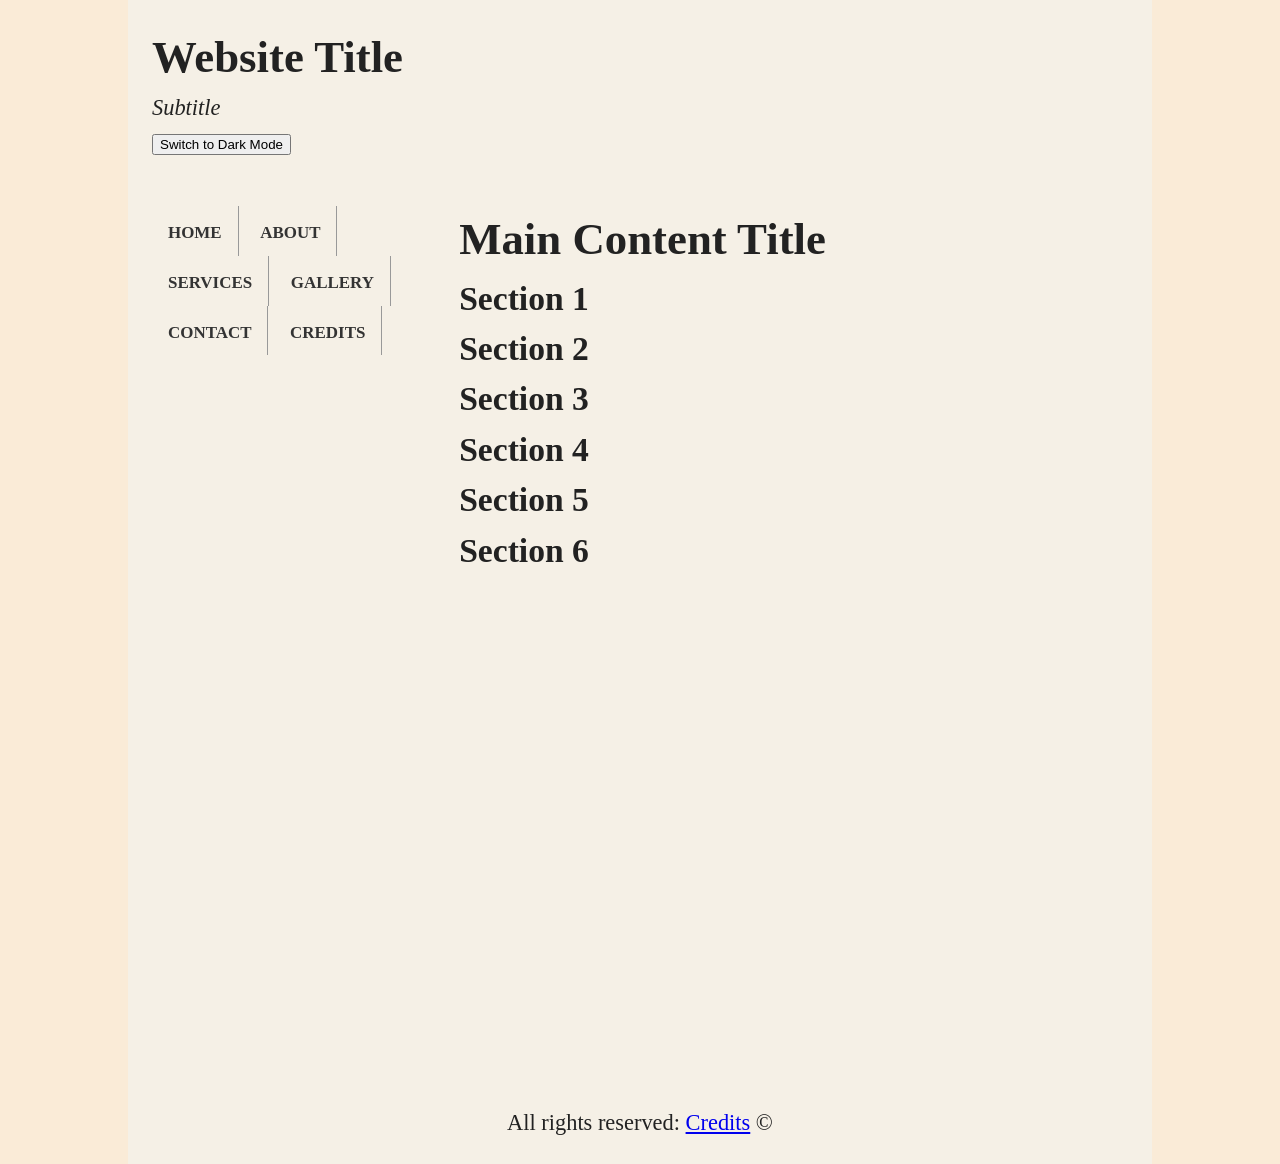
==== index.html @ 9ed9c501 "Populating Website with Basic files" ====
<!DOCTYPE html>
<html lang="en">
<head>
  <meta charset="UTF-8">
  <meta name="description" content="A website about...">
  <!-- Link external CSS stylesheet at the top of any HTML file -->
  <link rel="stylesheet" href="styles.css">

  <!-- Google Fonts section: leave empty with fallback in CSS similar to Times New Roman -->
  <!-- <link href="" rel="stylesheet"> -->

  <!-- Title must have two parts in child-parent formation; last tag in head -->
  <title>Home | My Website</title>
</head>

<body>
  <!-- Wrap everything in body with #page-wrapper -->
  <div id="page-wrapper">

    <!-- Header starts here -->
    <header>
      <h1>Website Title</h1>
      <p><em>Subtitle</em></p>
      <!-- Button specifically labeled to change webpage theme from light to dark -->
      <button id="theme-toggle" type="button">Switch to Dark Mode</button>
    </header>
    <!-- Header ends here -->

    <!-- Wrap NAV and MAIN together in a single #container -->
    <div id="container">

      <!-- Navigation starts here -->
      <nav>
        <ul>
          <li><a href="index.html">Home</a></li>
          <li><a href="about.html">About</a></li>
          <li><a href="services.html">Services</a></li>
          <li><a href="gallery.html">Gallery</a></li>
          <li><a href="contact.html">Contact</a></li>
          <li><a href="credits.html">Credits</a></li>
        </ul>
      </nav>
      <!-- Navigation ends here -->

      <!-- Main content starts here -->
      <main>
        <h1>Main Content Title</h1>

        <!-- At least 6 internal webpage sections; can be left blank -->
        <section id="section-1"><h2>Section 1</h2></section>
        <section id="section-2"><h2>Section 2</h2></section>
        <section id="section-3"><h2>Section 3</h2></section>
        <section id="section-4"><h2>Section 4</h2></section>
        <section id="section-5"><h2>Section 5</h2></section>
        <section id="section-6"><h2>Section 6</h2></section>
      </main>
      <!-- Main content ends here -->

    </div>
    <!-- #container ends here -->

    <!-- Footer starts here -->
    <footer>
      <p>All rights reserved: <a href="credits.html">Credits</a> &#169;</p>
    </footer>
    <!-- Footer ends here -->

  </div>
  <!-- #page-wrapper ends here -->

  <!-- Link external JavaScript file -->
  <script src="scripts.js"></script>
</body>
</html>
---- styles.css ----
/* ===============================
   CSS RESET AND GLOBAL BOX MODEL
   =============================== */
* {
  margin: 0;
  box-sizing: border-box;
}

/* ===============================
   PAGE WRAPPER: CENTERS AND CONSTRAINS PAGE
   =============================== */
#page-wrapper {
  width: 80%;
  margin: 0 auto;
  background-color: antiquewhite;
}

/* ===============================
   UNIFORM BACKGROUND COLORS FOR MAIN TAGS
   =============================== */
header,
nav,
main,
footer {
  background-color: #f5f0e6; /* Choose a uniform palette */
  color: #222;
}

/* ===============================
   CONTAINER: WRAPS NAV AND MAIN
   =============================== */
#container {
  width: 100%;
  display: flex;
  flex-direction: row; /* Use column to stack nav vertically */
  /* Put height stuff here so the page stretches vertically, not horizontally */
  min-height: 100vh;
}

/* ===============================
   NAV AND MAIN WIDTHS
   =============================== */
nav {
  width: 30%;
}

main {
  width: 70%;
  height: 100vh; /* Hint: increase height of main to 100vh */
  padding: 1rem;
}

/* ===============================
   TYPOGRAPHY AND FONT FALLBACK
   =============================== */
body {
  /* Google Font section left empty; fallback similar to Times New Roman */
  font-family: /* "Google Font Name", */ "Times New Roman", Times, serif;
  font-size: calc(16px + 0.5vw); /* Use calc() for font-sizes */
  line-height: 1.5;
  background-color: antiquewhite; /* Avoid white space at bottom */
}

/* ===============================
   HEADER, NAV, MAIN, FOOTER SPACING
   =============================== */
header,
nav,
main,
footer {
  padding: 1.5rem;
  margin: 0;
}

footer {
  margin-top: auto;
  text-align: center;
}

/* ===============================
   NAVIGATION STYLING
   =============================== */
nav ul {
  list-style: none; /* Remove bullets */
  padding-left: 0;  /* Remove default indentation */
}

nav li {
  display: inline-block; /* Arrange horizontally */
  border-right: 1px solid #999; /* Button-like separation */
  padding: 0.5rem 1rem;
}

nav a {
  text-decoration: none; /* Remove underline */
  text-transform: uppercase; /* Transform letters */
  font-family: /* "Google Font Name", */ "Times New Roman", Times, serif;
  font-size: calc(0.9rem + 0.2vw);
  font-weight: bold;
  color: #333;
}

/* ===============================
   RESPONSIVE IMAGES
   =============================== */
img {
  max-width: 100%;
  height: auto;
}

/* ===============================
   LIGHT/DARK MODE THEME
   =============================== */
body.dark-mode {
  background-color: #222;
  color: #f5f5f5;
}

body.dark-mode #page-wrapper {
  background-color: #222;
  color: #f5f5f5;
}

body.dark-mode header,
body.dark-mode nav,
body.dark-mode main,
body.dark-mode footer {
  background-color: #333;
  color: #f5f5f5;
}

body.dark-mode nav a {
  color: #9cf;
}

/* ===============================
   MEDIA QUERIES
   =============================== */
@media screen and (max-width: 768px) {
  #container {
    flex-direction: column; /* Stack nav and main */
  }

  nav,
  main {
    width: 100%;
  }

  header,
  nav,
  main,
  footer {
    padding: 1rem;
  }

  body {
    font-size: calc(14px + 0.5vw);
  }
}

@media screen and (max-width: 520px) {
  #page-wrapper {
    width: 94%;
  }

  header,
  nav,
  main,
  footer {
    padding: 0.75rem;
  }

  nav li {
    display: block;
    border-right: none;
    border-bottom: 1px solid #999;
  }

  body {
    font-size: calc(13px + 0.5vw);
  }
}
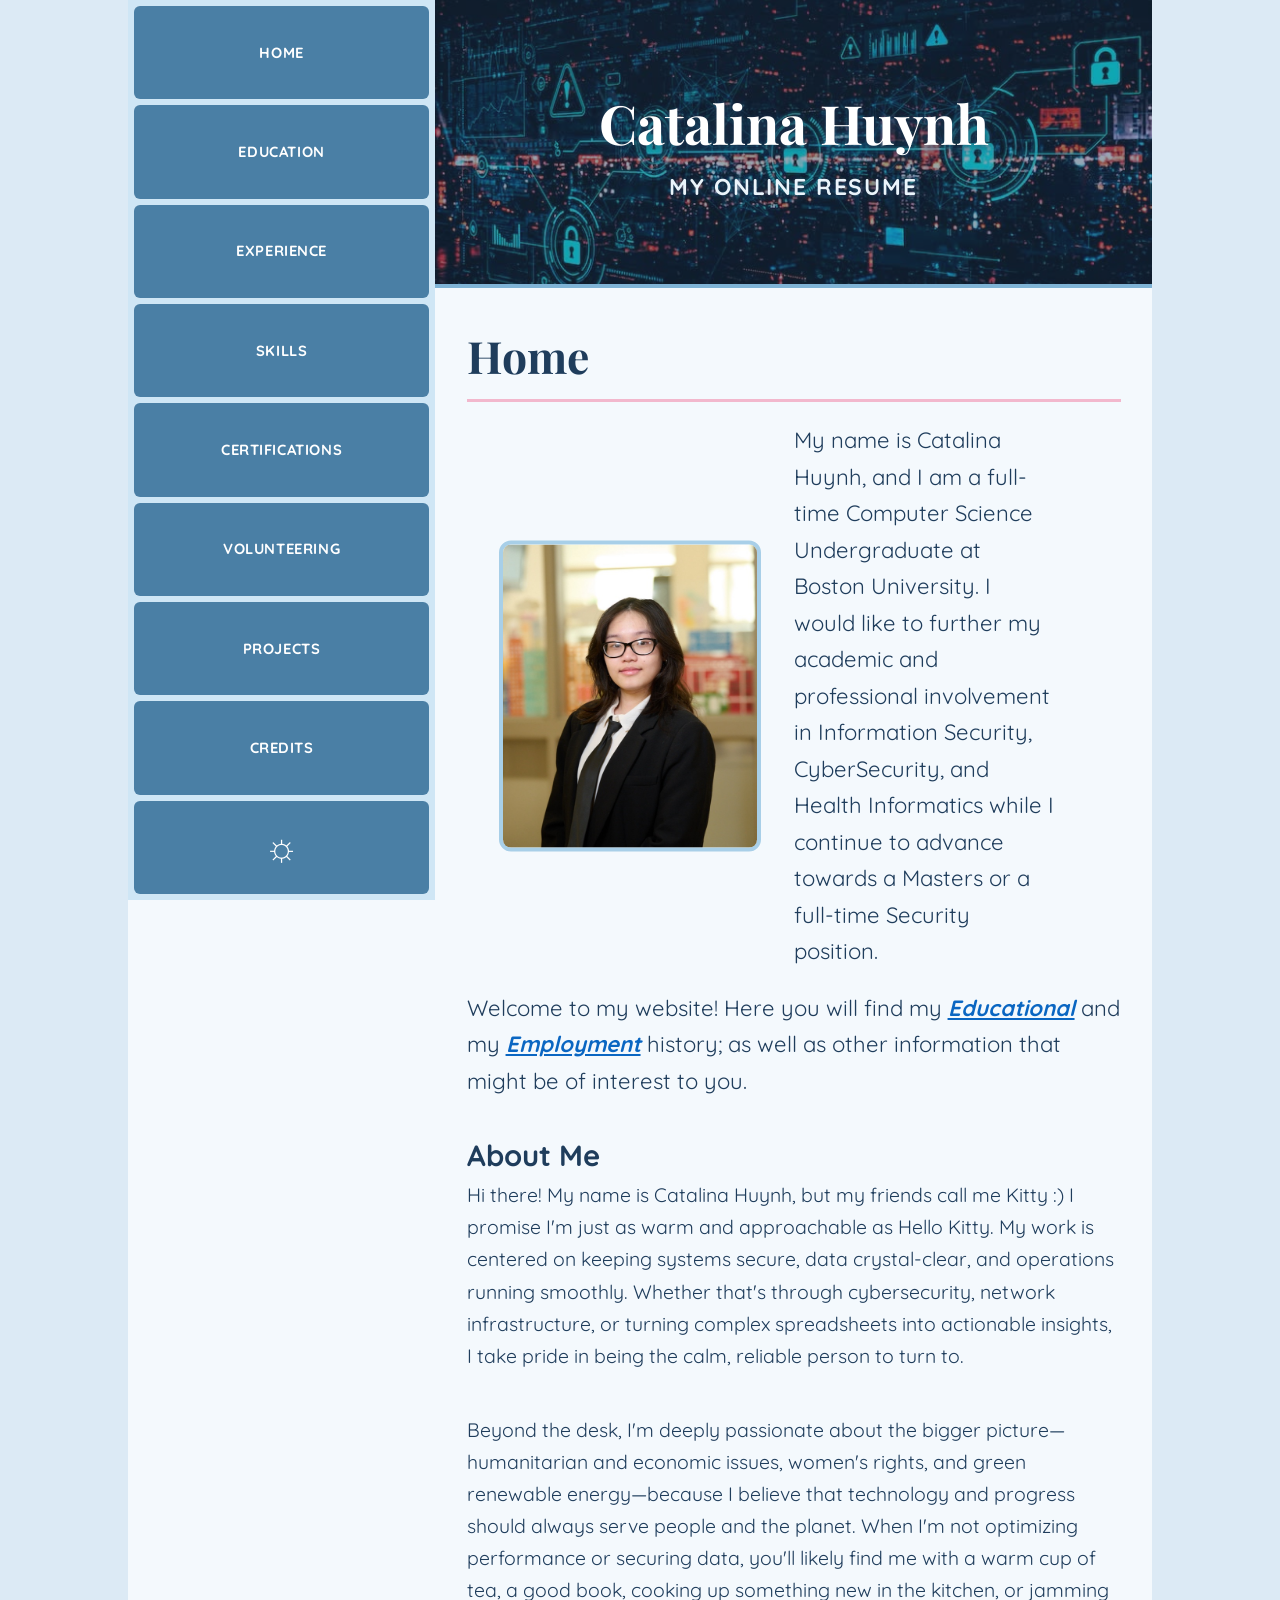
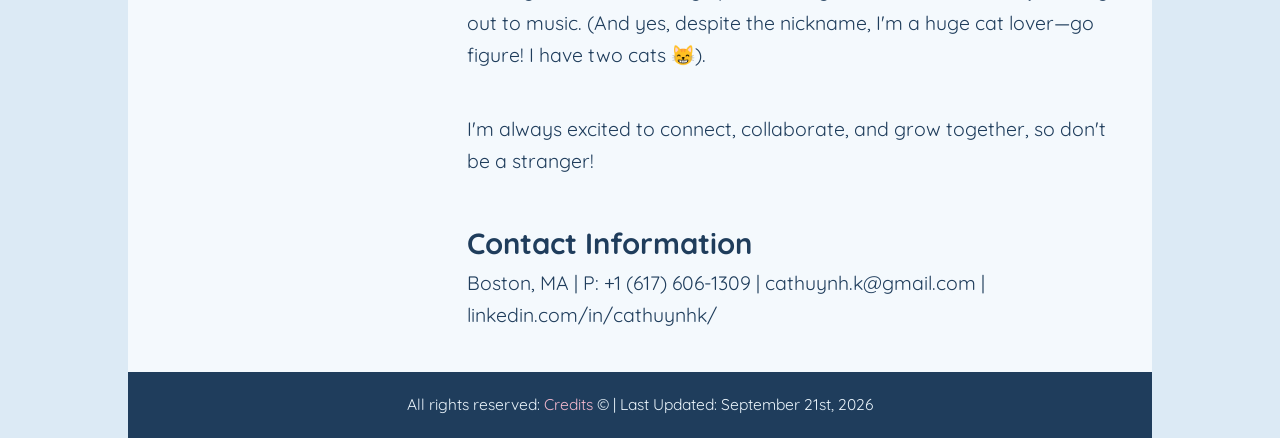
==== commit d21aaf4b: "Building Website" ====
--- a/index.html
+++ b/index.html
@@ -2,73 +2,125 @@
 <html lang="en">
 <head>
   <meta charset="UTF-8">
-  <meta name="description" content="A website about...">
-  <!-- Link external CSS stylesheet at the top of any HTML file -->
+  <meta name="viewport" content="width=device-width, initial-scale=1.0">
+  <meta name="description" content="Catalina Huynh's online resume - Computer Science student at Boston University specializing in Information Security and Cybersecurity.">
+
+  <link rel="preconnect" href="https://fonts.googleapis.com">
+  <link rel="preconnect" href="https://fonts.gstatic.com" crossorigin>
+  <link href="https://fonts.googleapis.com/css2?family=Playfair+Display:wght@600;700;800&family=Quicksand:wght@400;500;600;700&display=swap" rel="stylesheet">
+
   <link rel="stylesheet" href="styles.css">
 
-  <!-- Google Fonts section: leave empty with fallback in CSS similar to Times New Roman -->
-  <!-- <link href="" rel="stylesheet"> -->
-
-  <!-- Title must have two parts in child-parent formation; last tag in head -->
-  <title>Home | My Website</title>
+  <title>Home | Catalina Huynh</title>
 </head>
 
 <body>
-  <!-- Wrap everything in body with #page-wrapper -->
-  <div id="page-wrapper">
+<div id="page-wrapper">
 
-    <!-- Header starts here -->
-    <header>
-      <h1>Website Title</h1>
-      <p><em>Subtitle</em></p>
-      <!-- Button specifically labeled to change webpage theme from light to dark -->
-      <button id="theme-toggle" type="button">Switch to Dark Mode</button>
-    </header>
-    <!-- Header ends here -->
+  <header id="site-header">
+    <div id="banner">
+      <h1>Catalina Huynh</h1>
+      <p>My Online Resume</p>
+    </div>
+  </header>
 
-    <!-- Wrap NAV and MAIN together in a single #container -->
-    <div id="container">
+  <div id="container">
 
-      <!-- Navigation starts here -->
-      <nav>
-        <ul>
-          <li><a href="index.html">Home</a></li>
-          <li><a href="about.html">About</a></li>
-          <li><a href="services.html">Services</a></li>
-          <li><a href="gallery.html">Gallery</a></li>
-          <li><a href="contact.html">Contact</a></li>
-          <li><a href="credits.html">Credits</a></li>
-        </ul>
-      </nav>
-      <!-- Navigation ends here -->
+    <nav>
+      <ul>
+        <li><a href="index.html">Home</a></li>
+        <li><a href="education.html">Education</a></li>
+        <li><a href="experience.html">Experience</a></li>
+        <li><a href="skills.html">Skills</a></li>
+        <li><a href="certifications.html">Certifications</a></li>
+        <li><a href="volunteering.html">Volunteering</a></li>
+        <li><a href="projects.html">Projects</a></li>
+        <li><a href="credits.html">Credits</a></li>
+      </ul>
+      <button id="theme-toggle" type="button" aria-label="Switch to Dark Mode">
+        <span class="icon-sun" aria-hidden="true">&#9788;</span>
+        <svg class="icon-moon" viewBox="0 0 24 24" xmlns="http://www.w3.org/2000/svg" aria-hidden="true">
+          <path d="M21 12.79A9 9 0 1 1 11.21 3 7 7 0 0 0 21 12.79z"/>
+        </svg>
+      </button>
+    </nav>
 
-      <!-- Main content starts here -->
-      <main>
-        <h1>Main Content Title</h1>
+    <main>
 
-        <!-- At least 6 internal webpage sections; can be left blank -->
-        <section id="section-1"><h2>Section 1</h2></section>
-        <section id="section-2"><h2>Section 2</h2></section>
-        <section id="section-3"><h2>Section 3</h2></section>
-        <section id="section-4"><h2>Section 4</h2></section>
-        <section id="section-5"><h2>Section 5</h2></section>
-        <section id="section-6"><h2>Section 6</h2></section>
-      </main>
-      <!-- Main content ends here -->
+      <section class="hero-section">
+        <h2 class="page-title">Home</h2>
 
-    </div>
-    <!-- #container ends here -->
+        <div class="profile-row">
+          <div class="profile-image-wrap">
+            <img src="src/index-media/profile.png" alt="Portrait of Catalina Huynh">
+          </div>
+          <p class="bio">
+            My name is Catalina Huynh, and I am a full-time Computer Science Undergraduate at
+            Boston University. I would like to further my academic and professional involvement
+            in Information Security, CyberSecurity, and Health Informatics while I continue to
+            advance towards a Masters or a full-time Security position.
+          </p>
+        </div>
 
-    <!-- Footer starts here -->
-    <footer>
-      <p>All rights reserved: <a href="credits.html">Credits</a> &#169;</p>
-    </footer>
-    <!-- Footer ends here -->
+        <p class="bio">
+          Welcome to my website! Here you will find my
+          <a href="education.html" class="bio-highlight">Educational</a> and my
+          <a href="experience.html" class="bio-highlight">Employment</a> history;
+          as well as other information that might be of interest to you.
+        </p>
+      </section>
+
+      <section class="rest-section">
+
+        <section id="about-me">
+          <h2>About Me</h2>
+          <p>
+            Hi there! My name is Catalina Huynh, but my friends call me Kitty :) I promise I'm
+            just as warm and approachable as Hello Kitty. My work is centered on keeping systems
+            secure, data crystal-clear, and operations running smoothly. Whether that's through
+            cybersecurity, network infrastructure, or turning complex spreadsheets into
+            actionable insights, I take pride in being the calm, reliable person to turn to.
+          </p>
+          <br>
+          <p>
+            Beyond the desk, I'm deeply passionate about the bigger picture&mdash;humanitarian and
+            economic issues, women's rights, and green renewable energy&mdash;because I believe that
+            technology and progress should always serve people and the planet. When I'm not
+            optimizing performance or securing data, you'll likely find me with a warm cup of tea,
+            a good book, cooking up something new in the kitchen, or jamming out to music.
+            (And yes, despite the nickname, I'm a huge cat lover&mdash;go figure! I have two cats 😸).
+          </p>
+          <br>
+          <p>
+            I'm always excited to connect, collaborate, and grow together, so don't be a stranger!
+          </p>
+        </section>
+
+        <br>
+
+        <section id="contact-info">
+          <h2>Contact Information</h2>
+          <p>
+            Boston, MA | P: +1 (617) 606-1309 |
+            cathuynh.k@gmail.com | linkedin.com/in/cathuynhk/
+          </p>
+        </section>
+
+      </section>
+
+    </main>
 
   </div>
-  <!-- #page-wrapper ends here -->
 
-  <!-- Link external JavaScript file -->
-  <script src="scripts.js"></script>
+  <footer>
+    <p>
+      All rights reserved: <a href="credits.html">Credits</a> &#169;
+      | Last Updated: September 21st, 2026
+    </p>
+  </footer>
+
+</div>
+
+<script src="scripts.js"></script>
 </body>
 </html>
--- a/styles.css
+++ b/styles.css
@@ -1,182 +1,717 @@
-/* ===============================
-   CSS RESET AND GLOBAL BOX MODEL
-   =============================== */
+/* ============================================================
+   GOOGLE FONTS (Playfair Display + Quicksand linked in <head>)
+   ============================================================ */
+
+/* ============================================================
+   GLOBAL RESET
+   ============================================================ */
 * {
   margin: 0;
   box-sizing: border-box;
 }
 
-/* ===============================
-   PAGE WRAPPER: CENTERS AND CONSTRAINS PAGE
-   =============================== */
+/* ============================================================
+   BODY / BASE TYPOGRAPHY
+   ============================================================ */
+body {
+  font-family: "Quicksand", "Times New Roman", Times, serif;
+  font-size: calc(15px + 0.35vw);
+  line-height: 1.65;
+  color: #1f3d5c;
+  background-color: #dceaf5;
+}
+
+/* ============================================================
+   PAGE WRAPPER — full-page grid (nav 30%, content 70%)
+   ============================================================ */
 #page-wrapper {
   width: 80%;
   margin: 0 auto;
-  background-color: antiquewhite;
-}
-
-/* ===============================
-   UNIFORM BACKGROUND COLORS FOR MAIN TAGS
-   =============================== */
-header,
-nav,
-main,
-footer {
-  background-color: #f5f0e6; /* Choose a uniform palette */
-  color: #222;
-}
-
-/* ===============================
-   CONTAINER: WRAPS NAV AND MAIN
-   =============================== */
-#container {
+  background-color: #f4f9fd;
+  min-height: 100vh;
+  display: grid;
+  grid-template-columns: 30% 70%;
+  grid-template-areas:
+    "nav header"
+    "nav hero"
+    "nav rest"
+    "footer footer";
+  grid-template-rows: auto auto 1fr auto;
+}
+
+/* ============================================================
+   HEADER + BANNER
+   ============================================================ */
+header#site-header {
+  grid-area: header;
+  position: relative;
+  background-image: url("src/index-media/banner.jpg");
+  background-size: cover;
+  background-position: center;
+  background-repeat: no-repeat;
+  min-height: 32vh;
+  padding: calc(1rem + 2vw);
+  display: flex;
+  flex-direction: column;
+  justify-content: center;
+  text-align: center;
+  border-bottom: 4px solid #7fb3d5;
+}
+
+header#site-header::before {
+  content: "";
+  position: absolute;
+  top: 0; left: 0;
+  width: 100%; height: 100%;
+  background-color: rgba(31, 61, 92, 0.45);
+  z-index: 0;
+}
+
+#banner {
+  position: relative;
+  z-index: 1;
+  text-align: center;
+}
+
+#banner h1 {
+  font-family: "Playfair Display", "Times New Roman", Times, serif;
+  font-size: calc(26px + 2.2vw);
+  font-weight: 700;
+  color: #ffffff;
+  text-shadow: 0 2px 10px rgba(31, 61, 92, 0.9);
+}
+
+#banner p {
+  font-size: calc(14px + 0.7vw);
+  font-weight: 700;
+  color: #eaf4fb;
+  text-shadow: 0 2px 8px rgba(31, 61, 92, 0.9);
+  letter-spacing: 0.08em;
+  text-transform: uppercase;
+}
+
+/* ============================================================
+   #container and main — display: contents
+   ============================================================ */
+#container,
+main {
+  display: contents;
+}
+
+/* ============================================================
+   NAV — vertical sidebar, sticky, small grid buttons
+   ============================================================ */
+nav {
+  grid-area: nav;
+  container-type: inline-size;
+  position: sticky;
+  top: 0;
+  align-self: start;
+  height: 100vh;
+  max-height: 100vh;
+  overflow-y: auto;
+  overflow-x: hidden;
+  background-color: #cfe6f5;    /* light blue = padding color */
+  padding: 6px;
+  display: grid;
+  grid-template-rows: repeat(9, 1fr);
+  gap: 6px;
+}
+
+nav ul {
+  display: contents;            /* 8 <li>s become direct grid items */
+}
+
+nav li {
+  display: flex;
+  min-height: 0;
+  padding: 0;
+  border: none;
+  text-align: center;
+}
+
+nav a {
+  display: flex;
+  align-items: center;
+  justify-content: center;
   width: 100%;
-  display: flex;
-  flex-direction: row; /* Use column to stack nav vertically */
-  /* Put height stuff here so the page stretches vertically, not horizontally */
-  min-height: 100vh;
-}
-
-/* ===============================
-   NAV AND MAIN WIDTHS
-   =============================== */
-nav {
-  width: 30%;
-}
-
-main {
-  width: 70%;
-  height: 100vh; /* Hint: increase height of main to 100vh */
-  padding: 1rem;
-}
-
-/* ===============================
-   TYPOGRAPHY AND FONT FALLBACK
-   =============================== */
-body {
-  /* Google Font section left empty; fallback similar to Times New Roman */
-  font-family: /* "Google Font Name", */ "Times New Roman", Times, serif;
-  font-size: calc(16px + 0.5vw); /* Use calc() for font-sizes */
-  line-height: 1.5;
-  background-color: antiquewhite; /* Avoid white space at bottom */
-}
-
-/* ===============================
-   HEADER, NAV, MAIN, FOOTER SPACING
-   =============================== */
-header,
-nav,
-main,
-footer {
-  padding: 1.5rem;
-  margin: 0;
-}
-
-footer {
-  margin-top: auto;
+  height: 100%;
+  text-decoration: none;
+  text-transform: uppercase;
+  font-family: "Quicksand", "Times New Roman", Times, serif;
+  font-size: clamp(0.6rem, 5cqw, 1.05rem);
+  font-weight: 700;
+  letter-spacing: 0.04em;
+  line-height: 1.1;
+  white-space: nowrap;
   text-align: center;
-}
-
-/* ===============================
-   NAVIGATION STYLING
-   =============================== */
-nav ul {
-  list-style: none; /* Remove bullets */
-  padding-left: 0;  /* Remove default indentation */
-}
-
-nav li {
-  display: inline-block; /* Arrange horizontally */
-  border-right: 1px solid #999; /* Button-like separation */
-  padding: 0.5rem 1rem;
-}
-
-nav a {
-  text-decoration: none; /* Remove underline */
-  text-transform: uppercase; /* Transform letters */
-  font-family: /* "Google Font Name", */ "Times New Roman", Times, serif;
-  font-size: calc(0.9rem + 0.2vw);
-  font-weight: bold;
-  color: #333;
-}
-
-/* ===============================
+  color: #ffffff;
+  background-color: #4a7fa5;    /* darker than nav's #cfe6f5 */
+  border-radius: 6px;
+  transition: background-color 0.2s ease;
+}
+
+nav a:hover {
+  background-color: #2f5f85;
+}
+
+/* ============================================================
+   HERO + REST SECTIONS
+   ============================================================ */
+.hero-section {
+  grid-area: hero;
+  padding: calc(1rem + 1.2vw);
+  padding-bottom: calc(0.75rem + 0.8vw);
+  background-color: #f4f9fd;
+  font-size: calc(15px + 0.4vw);
+}
+
+.rest-section {
+  grid-area: rest;
+  padding: calc(1rem + 1.2vw);
+  padding-top: 0;                  /* kills the extra visible gap */
+  background-color: #f4f9fd;
+}
+
+/* ============================================================
+   HEADINGS / TEXT INSIDE MAIN
+   ============================================================ */
+.page-title {
+  font-family: "Playfair Display", "Times New Roman", Times, serif;
+  font-size: calc(24px + 1.6vw);
+  font-weight: 700;
+  color: #1f3d5c;
+  border-bottom: 3px solid #f2b8cd;
+  padding-bottom: 0.4rem;
+  margin-bottom: 1.25rem;
+}
+
+main h3 {
+  font-family: "Playfair Display", "Times New Roman", Times, serif;
+  font-size: calc(17px + 0.8vw);
+  color: #2f5f85;
+  margin-bottom: 0.35rem;
+}
+
+main h4 {
+  font-size: calc(14px + 0.4vw);
+  color: #4a7fa5;
+  margin-top: 0.75rem;
+  margin-bottom: 0.25rem;
+}
+
+main p {
+  margin-bottom: 0.6rem;
+}
+
+main ul,
+main ol {
+  padding-left: 1.4rem;
+  margin-bottom: 0.8rem;
+}
+
+main li {
+  margin-bottom: 0.4rem;
+}
+
+main a {
+  color: #4a7fa5;
+}
+
+main a:hover {
+  color: #b3567f;
+}
+
+/* ============================================================
    RESPONSIVE IMAGES
-   =============================== */
+   ============================================================ */
 img {
   max-width: 100%;
   height: auto;
 }
 
-/* ===============================
-   LIGHT/DARK MODE THEME
-   =============================== */
+/* ============================================================
+   FOOTER
+   ============================================================ */
+footer {
+  grid-area: footer;
+  background-color: #1f3d5c;
+  color: #eaf4fb;
+  text-align: center;
+  padding: 1.25rem;
+  font-size: calc(12px + 0.28vw);
+}
+
+footer a {
+  color: #f2b8cd;
+  text-decoration: none;
+}
+
+footer a:hover {
+  text-decoration: underline;
+}
+
+/* ============================================================
+   THEME TOGGLE BUTTON
+   ============================================================ */
+#theme-toggle {
+  display: flex;
+  align-items: center;
+  justify-content: center;
+  width: 100%;
+  height: 100%;
+  min-height: 0;
+  padding: 0;
+  background-color: #4a7fa5;
+  border: none;
+  border-radius: 6px;
+  cursor: pointer;
+  color: #ffffff;
+  transition: background-color 0.2s ease;
+}
+
+#theme-toggle:hover {
+  background-color: #2f5f85;
+}
+
+/* Sun — spiky rays (&#9728;); fills the button height */
+#theme-toggle .icon-sun {
+  font-size: clamp(1.2rem, 6.5vh, 2.4rem);
+  line-height: 1;
+  color: transparent;
+  text-shadow: 0 0 0 #ffffff;
+}
+
+/* Moon — matches the sun's sizing */
+#theme-toggle .icon-moon {
+  width: clamp(1.2rem, 6.5vh, 2.4rem);
+  height: clamp(1.2rem, 6.5vh, 2.4rem);
+  fill: none;
+  stroke: #ffffff;
+  stroke-width: 2;
+  stroke-linecap: round;
+  stroke-linejoin: round;
+}
+
+#theme-toggle .icon-sun  { display: inline-block; }
+#theme-toggle .icon-moon { display: none; }
+
+body.dark-mode #theme-toggle .icon-sun  { display: none; }
+body.dark-mode #theme-toggle .icon-moon { display: inline-block; }
+
+/* ============================================================
+   HOME PAGE: PROFILE PICTURE + FIRST BIO PARAGRAPH
+   ------------------------------------------------------------
+   DESKTOP (nav vertical):
+     - .profile-row fills the hero column, aligning both
+       children to the same height (the bio's height).
+     - .profile-image-wrap = LEFT 50% of the row.
+     - Picture sits 10% from the wrap's left edge and is at
+       most 80% wide → 10% empty on the right.
+     - width/height auto keeps the natural aspect ratio, so
+       the border hugs the picture exactly (no crop).
+     - .profile-row .bio = RIGHT 40% of the row.
+   ============================================================ */
+.profile-row {
+  display: flex;
+  flex-wrap: nowrap;
+  align-items: stretch;
+  width: 100%;
+  margin-bottom: 1.25rem;
+}
+
+/* Picture side: 50% of the row */
+.profile-image-wrap {
+  flex: 0 0 50%;
+  width: 50%;
+  position: relative;              /* anchor for the absolute picture */
+}
+
+/* Picture: 10% from the left, at most 80% wide → 10% on the right.
+   width/height auto keeps the natural aspect ratio → no cropping,
+   and the border hugs the rendered picture exactly. */
+.profile-image-wrap img {
+  position: absolute;
+  top: 50%;
+  left: 10%;                       /* left padding */
+  transform: translateY(-50%);
+  max-width: 80%;                  /* leaves 10% on the right */
+  max-height: 100%;
+  width: auto;
+  height: auto;
+  display: block;
+  border-radius: 12px;
+  border: 4px solid #a8cfe8;
+}
+
+/* Bio paragraph: 40% of the row */
+.profile-row .bio {
+  flex: 0 0 40%;
+  width: 40%;
+  min-width: 0;
+  margin: 0;
+  padding: 0;                      /* the 10% right space lives in the wrap */
+}
+
+/* Bio paragraphs are a step larger than the rest of the page */
+.bio {
+  font-size: 1.1em;
+}
+
+/* ============================================================
+   "Educational" / "Employment" — saturated bright blue
+   ============================================================ */
+.bio-highlight {
+  font-style: italic;
+  font-weight: 800;
+  text-decoration: underline;
+  color: #0a66c2;
+}
+
+.bio-highlight:hover {
+  color: #0d4d8f;
+}
+
+/* ============================================================
+   JAVASCRIPT CALCULATOR (CHERRY BLOSSOM THEME)
+   ============================================================ */
+#calculator {
+  background: linear-gradient(180deg, #fff5f8 0%, #ffe6ef 100%);
+  border: 2px solid #f2b8cd;
+  border-radius: 18px;
+  padding: calc(1rem + 1vw);
+  margin-top: 2rem;
+  box-shadow: 0 6px 18px rgba(200, 120, 150, 0.25);
+}
+
+#calculator h3 {
+  color: #b3567f;
+}
+
+.calc-inputs {
+  display: flex;
+  flex-wrap: wrap;
+  gap: 1rem;
+  margin-bottom: 1rem;
+}
+
+.calc-field {
+  display: flex;
+  flex-direction: column;
+  flex: 1 1 160px;
+}
+
+.calc-field label {
+  font-size: calc(11px + 0.25vw);
+  font-weight: 600;
+  text-transform: uppercase;
+  letter-spacing: 0.05em;
+  color: #b3567f;
+  margin-bottom: 0.3rem;
+}
+
+.calc-field input {
+  width: 100%;
+  padding: 0.55rem 0.75rem;
+  font-family: "Quicksand", "Times New Roman", Times, serif;
+  font-size: calc(13px + 0.3vw);
+  color: #1f3d5c;
+  background-color: #ffffff;
+  border: 2px solid #f2b8cd;
+  border-radius: 10px;
+}
+
+.calc-field input:focus {
+  outline: none;
+  border-color: #e8a0b8;
+}
+
+.calc-buttons {
+  display: flex;
+  flex-wrap: wrap;
+  gap: 0.6rem;
+  margin-bottom: 1rem;
+}
+
+.calc-buttons button {
+  flex: 1 1 70px;
+  padding: 0.65rem 0.5rem;
+  font-family: "Quicksand", "Times New Roman", Times, serif;
+  font-size: calc(13px + 0.3vw);
+  font-weight: 600;
+  color: #ffffff;
+  background-color: #e8a0b8;
+  border: none;
+  border-radius: 10px;
+  cursor: pointer;
+}
+
+.calc-buttons button:hover {
+  background-color: #d487a3;
+}
+
+.calc-output {
+  background-color: #ffffff;
+  border: 2px dashed #f2b8cd;
+  border-radius: 12px;
+  padding: 0.85rem;
+  text-align: center;
+  min-height: 60px;
+}
+
+#output {
+  font-family: "Playfair Display", "Times New Roman", Times, serif;
+  font-size: calc(18px + 0.8vw);
+  font-weight: 800;
+  color: #b3567f;
+  word-wrap: break-word;
+  overflow-wrap: break-word;
+}
+
+.negative {
+  color: #d32f2f !important;
+}
+
+/* ============================================================
+   DARK MODE THEME
+   ============================================================ */
 body.dark-mode {
-  background-color: #222;
-  color: #f5f5f5;
+  background-color: #101a24;
+  color: #e6f0f7;
 }
 
 body.dark-mode #page-wrapper {
-  background-color: #222;
-  color: #f5f5f5;
-}
-
-body.dark-mode header,
-body.dark-mode nav,
-body.dark-mode main,
+  background-color: #16222e;
+  color: #e6f0f7;
+}
+
+body.dark-mode .hero-section,
+body.dark-mode .rest-section {
+  background-color: #16222e;
+}
+
+body.dark-mode nav {
+  background-color: #1d2d3d;
+}
+
+body.dark-mode nav a {
+  color: #ffffff;
+  background-color: #4a7fa5;
+}
+body.dark-mode nav a:hover {
+  background-color: #2f5f85;
+}
+
+body.dark-mode .page-title,
+body.dark-mode main h3,
+body.dark-mode main h4 {
+  color: #cfe6f5;
+}
+
+body.dark-mode .bio-highlight {
+  color: #58a6ff;
+}
+body.dark-mode .bio-highlight:hover {
+  color: #79b8ff;
+}
+
 body.dark-mode footer {
-  background-color: #333;
-  color: #f5f5f5;
-}
-
-body.dark-mode nav a {
-  color: #9cf;
-}
-
-/* ===============================
+  background-color: #0b131a;
+  color: #cfe6f5;
+}
+
+body.dark-mode #calculator {
+  background: linear-gradient(180deg, #2a1d24 0%, #3a2630 100%);
+  border-color: #b3567f;
+}
+
+body.dark-mode .calc-output {
+  background-color: #1d2d3d;
+  border-color: #b3567f;
+}
+
+/* ============================================================
    MEDIA QUERIES
-   =============================== */
-@media screen and (max-width: 768px) {
-  #container {
-    flex-direction: column; /* Stack nav and main */
-  }
-
-  nav,
-  main {
+   ============================================================ */
+
+/* ---- 750px and narrower ----
+   Nav becomes a 3×3 grid; profile row stacks vertically.
+   Every desktop offset (position, top, left, transform) is
+   fully reset so the picture never floats onto the nav. */
+@media screen and (max-width: 750px) {
+
+  #page-wrapper {
+    display: flex;
+    flex-direction: column;
+  }
+
+  nav {
+    container-type: normal;
+    position: static;
+    height: auto;
+    max-height: none;
+    overflow: visible;
     width: 100%;
-  }
-
-  header,
-  nav,
-  main,
-  footer {
+    padding: 0.6rem;
+    background-color: #cfe6f5;
+    display: grid;
+    grid-template-columns: repeat(3, 1fr);
+    grid-template-rows: repeat(3, auto);
+    gap: 6px;
+  }
+
+  nav ul { display: contents; }
+
+  nav li {
+    display: flex;
+    min-height: 0;
+    padding: 0;
+    border: none;
+  }
+
+  nav a {
+    width: 100%;
+    height: 100%;
+    padding: 0.65rem 0.35rem;
+    font-size: calc(11px + 0.3vw);
+    font-weight: 700;
+    white-space: normal;
+    border-radius: 6px;
+    background-color: #4a7fa5;
+    color: #ffffff;
+  }
+
+  #theme-toggle {
+    width: 100%;
+    height: 100%;
+    padding: 0.65rem 0.35rem;
+    margin: 0;
+    background-color: #4a7fa5;
+    border: none;
+    border-radius: 6px;
+  }
+
+  #theme-toggle .icon-sun {
+    font-size: 1.35rem;
+    color: transparent;
+    text-shadow: 0 0 0 #ffffff;
+  }
+
+  #theme-toggle .icon-moon {
+    width: 1.35rem;
+    height: 1.35rem;
+    stroke: #ffffff;
+  }
+
+  #theme-toggle:hover {
+    background-color: #2f5f85;
+  }
+
+  header#site-header {
+    text-align: center;
+    min-height: 26vh;
+    padding: calc(1rem + 1.5vw);
+  }
+
+  .hero-section,
+  .rest-section {
+    padding: calc(0.9rem + 1.5vw);
+  }
+  .rest-section { padding-top: 0; }
+
+  /* Stack picture on top of the bio; each takes full width */
+  .profile-row {
+    flex-direction: column;
+    align-items: stretch;
+    width: 100%;
+  }
+
+  /* Square block with 10% padding on each side */
+  .profile-image-wrap {
+    position: static;
+    flex: 0 0 auto;
+    width: 100%;
+    max-width: 320px;
+    margin: 0 auto;
+    padding: 10%;
+    aspect-ratio: 1 / 1;
+  }
+
+  /* Reset every desktop positioning offset, including the
+     translateY(-50%) that was lifting the image onto the nav. */
+  .profile-image-wrap img {
+    position: static;
+    top: auto;
+    left: auto;
+    transform: none;              /* <-- stops the squished overlap */
+    max-width: 100%;
+    max-height: 100%;
+    width: auto;
+    height: auto;
+    display: block;
+    margin: 0 auto;
+  }
+
+  .profile-row .bio {
+    flex: 1 1 auto;
+    width: 100%;
+    padding: 0;
+  }
+
+  #calculator {
     padding: 1rem;
   }
 
-  body {
-    font-size: calc(14px + 0.5vw);
-  }
-}
-
+  .calc-buttons button {
+    flex: 1 1 45%;
+  }
+}
+
+/* ---- 520px and narrower ---- */
 @media screen and (max-width: 520px) {
+
   #page-wrapper {
     width: 94%;
   }
 
-  header,
-  nav,
-  main,
+  header#site-header {
+    min-height: 22vh;
+  }
+
+  #banner h1 {
+    font-size: calc(22px + 2vw);
+  }
+
+  .hero-section,
+  .rest-section {
+    padding: 0.85rem;
+  }
+  .rest-section { padding-top: 0; }
+
+  nav {
+    padding: 0.5rem;
+    gap: 5px;
+  }
+
+  nav a {
+    font-size: calc(10px + 0.3vw);
+    padding: 0.55rem 0.2rem;
+  }
+
+  #theme-toggle {
+    padding: 0.55rem 0.2rem;
+  }
+
+  main h3 {
+    font-size: calc(15px + 0.8vw);
+  }
+
+  .calc-field,
+  .calc-buttons button {
+    flex: 1 1 100%;
+  }
+
   footer {
-    padding: 0.75rem;
-  }
-
-  nav li {
-    display: block;
-    border-right: none;
-    border-bottom: 1px solid #999;
-  }
-
-  body {
-    font-size: calc(13px + 0.5vw);
+    padding: 0.9rem;
   }
 }
